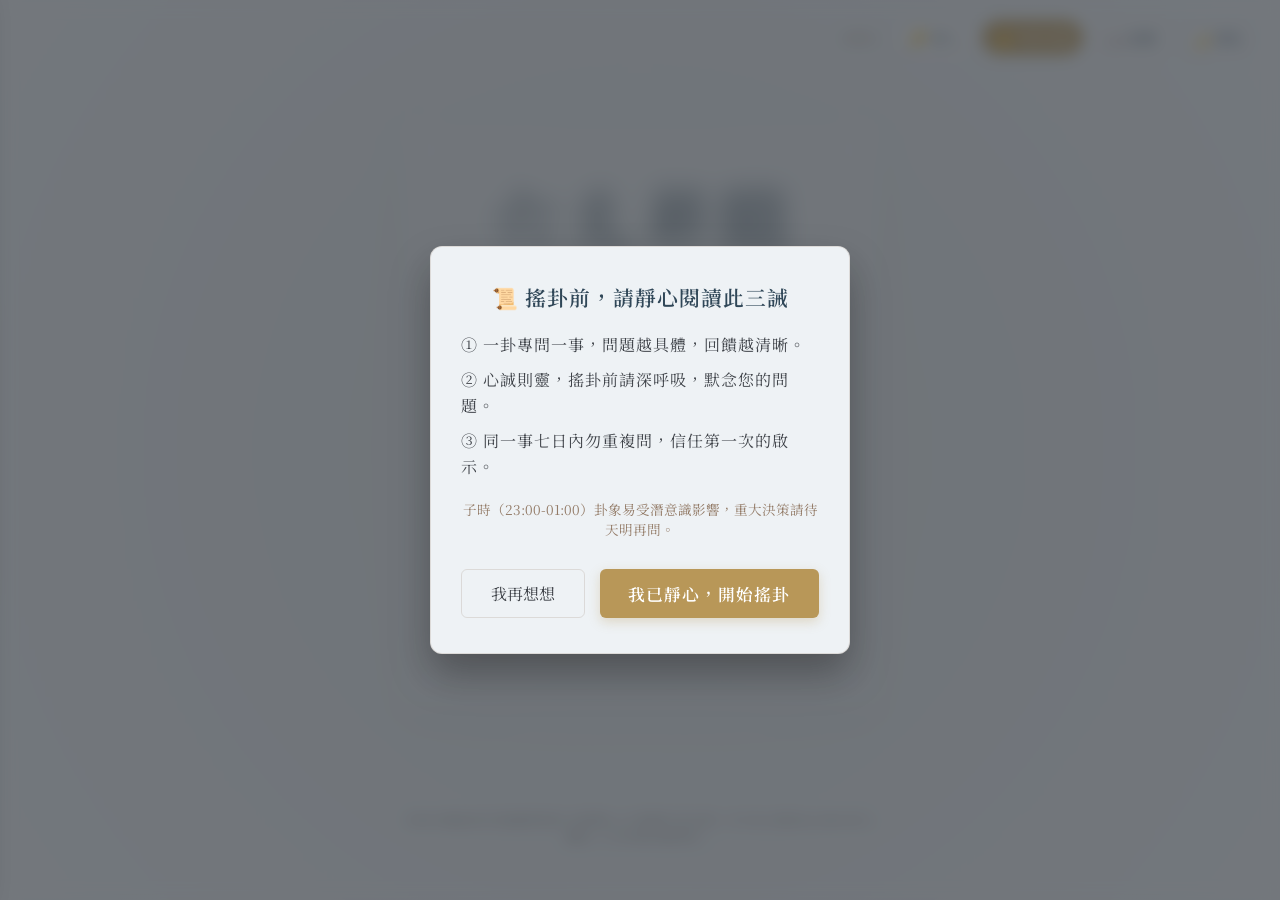
==== divination_ui/index.html @ 66a1ff20 "Add files via upload" ====
<!DOCTYPE html>
<html lang="zh-TW">
<head>
    <meta charset="UTF-8">
    <meta name="viewport" content="width=device-width, initial-scale=1.0">
    <title>六爻解籤</title>
    <link href="https://fonts.googleapis.com/css2?family=Ma+Shan+Zheng&family=Noto+Serif+TC:wght@300;400;600&display=swap" rel="stylesheet">
    <link rel="stylesheet" href="style.css">
</head>
<body>
    <div class="butterfly-bg"></div>

    <!-- 頂部功能列 -->
    <header class="top-nav">
        <span id="user-status-tag" style="font-size: 0.8rem; color: var(--text-sub); display: flex; align-items: center; margin-right: 5px;">未登入</span>
        <button id="btn-login" class="nav-icon-btn" style="background: var(--mode-card-bg);" title="帳號登入">🔑 登入</button>
        <button id="btn-vip-upgrade" class="nav-icon-btn" style="background: #b89758; color: #fff; border-color: #b89758;" title="VIP 升級">👑 VIP方案</button>
        <button id="btn-history-toggle" class="nav-icon-btn" title="歷史紀錄">📖 紀錄</button>
        <button id="btn-theme-toggle" class="nav-icon-btn" title="切換深色模式">🌙 深色</button>
    </header>

    <!-- 登入 / 綁定 Email 彈窗 -->
    <div id="login-modal" class="modal-overlay" style="display: none;">
        <div class="modal-box" style="max-width: 380px; text-align: left;">
            <div style="display: flex; justify-content: space-between; align-items: center; margin-bottom: 15px;">
                <h3 class="modal-title" style="margin: 0; font-size: 1.1rem;">🔑 帳號登入與綁定</h3>
                <button id="btn-close-login" class="close-btn" style="font-size: 1.2rem; cursor: pointer;">✕</button>
            </div>
            <p style="font-size: 0.85rem; color: var(--text-sub); margin-bottom: 15px; line-height: 1.5;">
                輸入您的 Email 綁定帳號，即可跨裝置保留您的 VIP 權限與歷史紀錄。
            </p>
            <input type="email" id="user-email-input" class="question-input" placeholder="請輸入您的 Email" style="font-size: 1rem; margin-bottom: 20px; text-align: left;">
            <button id="btn-submit-login" class="cast-btn" style="width: 100%; background: #304758; color: #fff; font-size: 1rem; padding: 10px;">確認綁定登入</button>
        </div>
    </div>

    <!-- 歷史紀錄側邊抽屜 -->
    <div id="history-drawer" class="history-drawer">
        <div class="drawer-header">
            <h3>📜 歷史卦象紀錄</h3>
            <button id="btn-close-drawer" class="close-btn">✕</button>
        </div>
        <p id="history-tier-hint" style="font-size: 0.8rem; color: var(--text-sub); margin-bottom: 12px; padding: 0 5px;"></p>
        <div id="history-list" class="drawer-content"></div>
    </div>

    <!-- 歷史紀錄詳情彈窗 -->
    <div id="history-modal" class="modal-overlay" style="display: none;">
        <div class="modal-box" style="text-align: left;">
            <h3 id="modal-h-title" class="modal-title" style="text-align: center; margin-bottom: 15px;"></h3>
            <p id="modal-h-time" style="font-size: 0.85rem; color: var(--text-sub); margin-bottom: 15px; text-align: center;"></p>
            <div id="modal-h-content" style="font-size: 0.95rem; line-height: 1.6; margin-bottom: 20px; max-height: 40vh; overflow-y: auto; background: var(--mode-card-bg); padding: 12px; border-radius: 8px;"></div>
            <div style="display: flex; gap: 10px;">
                <button id="modal-h-copy" class="cast-btn" style="flex: 1; font-size: 0.9rem; padding: 10px;">📋 複製報告</button>
                <button id="modal-h-close" class="cast-btn" style="flex: 1; font-size: 0.9rem; padding: 10px; background: #8b2626; border-color: #8b2626; color: #fff;">關閉</button>
            </div>
        </div>
    </div>

    <!-- VIP 方案訂閱彈窗 -->
    <div id="vip-modal" class="modal-overlay" style="display: none;">
        <div class="modal-box" style="max-width: 480px; text-align: left;">
            <div style="display: flex; justify-content: space-between; align-items: center; margin-bottom: 15px;">
                <h2 class="modal-title" style="margin: 0;">👑 解鎖六爻 VIP 尊榮權益</h2>
                <button id="btn-close-vip" class="close-btn" style="font-size: 1.2rem; cursor: pointer;">✕</button>
            </div>
            <p style="font-size: 0.85rem; color: var(--text-sub); margin-bottom: 15px; line-height: 1.5;">
                升級 VIP，解鎖無限次數、專業銅錢納甲法、30日完整歷史與進階 500 字 AI 深度引導。
            </p>
            <div style="display: flex; flex-direction: column; gap: 10px; margin-bottom: 20px;">
                <div class="vip-plan-card" data-plan="day" style="background: var(--mode-card-bg); border: 1px solid var(--border-color); padding: 12px 15px; border-radius: 8px; cursor: pointer; transition: all 0.3s;">
                    <div style="display: flex; justify-content: space-between; font-weight: 600; color: var(--text-dark); margin-bottom: 2px;">
                        <span>單日體驗 VIP</span><span>NT$ 30 / 天</span>
                    </div>
                    <p style="font-size: 0.75rem; color: var(--text-sub);">適合想嘗鮮、急用一次的人</p>
                </div>
                <div class="vip-plan-card" data-plan="month" style="background: var(--mode-card-bg); border: 1px solid var(--border-color); padding: 12px 15px; border-radius: 8px; cursor: pointer; transition: all 0.3s;">
                    <div style="display: flex; justify-content: space-between; font-weight: 600; color: var(--text-dark); margin-bottom: 2px;">
                        <span>月訂閱 VIP</span><span>NT$ 99 / 月</span>
                    </div>
                    <p style="font-size: 0.75rem; color: var(--text-sub);">彈性靈活，隨時可取消</p>
                </div>
                <div class="vip-plan-card selected" data-plan="year" style="background: rgba(184, 151, 88, 0.1); border: 1px solid #b89758; padding: 12px 15px; border-radius: 8px; cursor: pointer; transition: all 0.3s;">
                    <div style="display: flex; justify-content: space-between; font-weight: 600; color: #b89758; margin-bottom: 2px;">
                        <span>年度 VIP ⭐ 最熱門</span><span>NT$ 299 / 年</span>
                    </div>
                    <p style="font-size: 0.75rem; color: var(--text-sub);">平均一天不到 1 塊錢，超高性價比</p>
                </div>
                <div class="vip-plan-card" data-plan="forever" style="background: rgba(139, 38, 38, 0.08); border: 1px solid #8b2626; padding: 12px 15px; border-radius: 8px; cursor: pointer; transition: all 0.3s;">
                    <div style="display: flex; justify-content: space-between; font-weight: 600; color: #8b2626; margin-bottom: 2px;">
                        <span>永久買斷 VIP 🔥 限量早鳥</span><span>NT$ 599 (終身)</span>
                    </div>
                    <p style="font-size: 0.75rem; color: var(--text-sub);">限時早鳥價，一個月後調漲為 NT$ 999</p>
                </div>
            </div>
            <button id="btn-simulate-buy" class="cast-btn" style="width: 100%; background: #b89758; border-color: #b89758; color: #fff; font-size: 1rem; padding: 12px;">確認訂閱所選方案 (模擬付款)</button>
        </div>
    </div>

    <!-- 儀式感三誡彈窗 -->
    <div id="rules-modal" class="modal-overlay">
        <div class="modal-box">
            <h2 class="modal-title">📜 搖卦前，請靜心閱讀此三誡</h2>
            <ul class="modal-rules">
                <li>① 一卦專問一事，問題越具體，回饋越清晰。</li>
                <li>② 心誠則靈，搖卦前請深呼吸，默念您的問題。</li>
                <li>③ 同一事七日內勿重複問，信任第一次的啟示。</li>
            </ul>
            <p class="modal-hint">子時（23:00-01:00）卦象易受潛意識影響，重大決策請待天明再問。</p>
            <div class="modal-actions">
                <button id="reject-btn" class="btn-reject">我再想想</button>
                <button id="agree-btn" class="btn-agree">我已靜心，開始搖卦</button>
            </div>
        </div>
    </div>

    <!-- 主內容區塊 -->
    <div class="container blur-mode" id="main-container">
        <header class="main-header">
            <h1 class="calligraphy-title" id="dev-trigger" title="點擊 5 下切換開發者/VIP模式">六爻解籤</h1>
            <p class="subtitle">莊周夢蝶，心誠則靈</p>
        </header>

        <!-- 步驟一：選擇起卦模式 -->
        <div id="step-mode" class="step-section">
            <h2 class="section-title">請選擇起卦方式</h2>
            <div class="mode-cards">
                <div class="mode-card" id="card-time">
                    <div class="mode-icon">🕐</div>
                    <h3>時間起卦</h3>
                    <p>簡易快占<br>問大方向與整體運勢</p>
                </div>
                <div class="mode-card" id="card-coin">
                    <div class="mode-icon">🪙</div>
                    <h3>銅錢起卦 <span style="font-size: 0.75rem; color: #b89758; display: block; margin-top: 4px;">👑 VIP限定</span></h3>
                    <p>傳統六爻<br>問具體決策與短期吉凶</p>
                </div>
            </div>
            <p id="daily-limit-hint" style="font-size: 0.85rem; color: var(--text-sub); margin-top: 25px; letter-spacing: 1px;"></p>
        </div>

        <!-- 步驟二：輸入問題 -->
        <div id="step-question" class="step-section" style="display: none;">
            <p id="mode-hint-text" class="mode-hint"></p>
            <input type="text" id="user-question" class="question-input" placeholder="例：「我想知道下個月轉職的整體狀態」" autocomplete="off">
            <p style="font-size: 0.8rem; color: var(--text-sub); margin-top: -25px; margin-bottom: 25px; letter-spacing: 1px;">
                💡 守則：一卦一問，請填寫今天最想釐清的一個具體情境。
            </p>
            <div style="display: flex; gap: 15px;">
                <button id="btn-back-to-mode" class="cast-btn" style="flex: 1; font-size: 1rem; padding: 10px;">返回上一步</button>
                <button id="confirm-btn" class="cast-btn" style="flex: 1.5; font-size: 1rem; padding: 10px;">靜心確認</button>
            </div>
        </div>

        <!-- 步驟三：起卦動畫與操作區 -->
        <div id="step-cast" class="step-section" style="display: none;">
            <p id="display-question" class="focused-question"></p>
            
            <main class="hexagram-display">
                <div class="yao"></div> 
                <div class="yao"></div> 
                <div class="yao"></div> 
                <div class="yao"></div> 
                <div class="yao"></div> 
                <div class="yao"></div> 
            </main>

            <div class="info-card">
                <div class="gua-result-box">
                    <div class="base-gua">
                        <h3 class="gua-type">本卦 (現況)</h3>
                        <h2 class="gua-name" id="base-name">運算中</h2>
                    </div>
                    <div class="changed-gua" id="changed-gua-box" style="display: none;">
                        <h3 class="gua-type">變卦 (發展)</h3>
                        <h2 class="gua-name" id="changed-name">-</h2>
                    </div>
                </div>
                <div class="gua-desc" id="gua-desc">萬物皆有定數,請靜待啟示...</div>
            </div>

            <footer id="dynamic-footer">
                <button id="cast-btn" class="cast-btn" style="display: none;">誠心起卦</button>

                <div id="coin-method-selection" style="display: none; gap: 15px; justify-content: center; align-items: center;">
                    <button id="btn-manual-coin" class="cast-btn" style="padding: 10px 15px; font-size: 1rem;">自行擲實體硬幣</button>
                    <button id="btn-auto-coin" class="cast-btn" style="padding: 10px 15px; font-size: 1rem;">電腦誠心代擲</button>
                </div>

                <div id="manual-toss-controls" style="display: none; flex-direction: column; align-items: center; gap: 15px;">
                    <div class="coin-guide">
                        <h4>🪙 實體擲幣指南</h4>
                        <p>約定硬幣正面為「字」,背面為「人頭」。雙手合十搖晃後擲出：</p>
                        <ul>
                            <li><strong>兩頭一字</strong> ➔ 記為 靜態少陰 (- -)</li>
                            <li><strong>兩字一頭</strong> ➔ 記為 靜態少陽 (—)</li>
                            <li><strong>三個人頭</strong> ➔ 記為 動態老陰 (x)</li>
                            <li><strong>三個字</strong> ➔ 記為 動態老陽 (o)</li>
                        </ul>
                    </div>
                    <p id="manual-toss-status" class="mode-hint" style="margin-bottom: 0; color: #b89758; font-weight: 600;">請擲出硬幣,並記錄第 1 爻</p>
                    <div style="display: grid; grid-template-columns: 1fr 1fr; gap: 10px; width: 100%; max-width: 320px;">
                        <button id="btn-record-8" class="cast-btn" style="padding: 10px; font-size: 0.95rem;">少陰 (- -)<br><span style="font-size: 0.75rem; opacity: 0.8;">兩頭一字</span></button>
                        <button id="btn-record-7" class="cast-btn" style="padding: 10px; font-size: 0.95rem;">少陽 (—)<br><span style="font-size: 0.75rem; opacity: 0.8;">兩字一頭</span></button>
                        <button id="btn-record-6" class="cast-btn changing-btn" style="padding: 10px; font-size: 0.95rem;">老陰 (x) 動<br><span style="font-size: 0.75rem; opacity: 0.8;">三個人頭</span></button>
                        <button id="btn-record-9" class="cast-btn changing-btn" style="padding: 10px; font-size: 0.95rem;">老陽 (o) 動<br><span style="font-size: 0.75rem; opacity: 0.8;">三個字</span></button>
                    </div>
                </div>

                <div id="auto-toss-controls" style="display: none; flex-direction: column; align-items: center; gap: 15px;">
                    <p id="auto-toss-status" class="mode-hint" style="margin-bottom: 0; color: #b89758; font-weight: 600;">心無旁騖,點擊擲出爻象</p>
                    <button id="btn-auto-toss" class="cast-btn" style="border-color: #b89758; color: #b89758;">擲 第 1 爻</button>
                </div>

                <div style="display: flex; gap: 10px; justify-content: center; margin-top: 15px; width: 100%;">
                    <button id="btn-step-back" class="cast-btn" style="font-size: 1rem; padding: 10px 20px; display: none;">返回上一步</button>
                    <button id="btn-restart" class="cast-btn" style="font-size: 1rem; padding: 10px 20px; display: none;">再次叩問</button>
                </div>
            </footer>
        </div>
    </div>

    <div class="disclaimer-footer">
        本程式僅提供卦象編碼與提示詞模板,AI 解讀內容由第三方生成,請視為自我反思之輔助,人生抉擇回歸理性。
    </div>

    <script src="hexagrams.js"></script>
    <script src="script.js"></script>
</body>
</html>
---- divination_ui/style.css ----
:root {
    --bg-color: #eef2f5;
    --card-bg: rgba(238, 242, 245, 0.6);
    --text-main: #3f4349;
    --text-sub: #937b67;
    --text-dark: #304758;
    --border-color: rgba(147, 123, 103, 0.2);
    --mode-card-bg: rgba(255, 255, 255, 0.4);
    --yao-color: #304758;
    --modal-bg: #eef2f5;
}

[data-theme="dark"] {
    --bg-color: #121820;
    --card-bg: rgba(26, 34, 44, 0.7);
    --text-main: #d1d5db;
    --text-sub: #b89758;
    --text-dark: #e5e7eb;
    --border-color: rgba(184, 151, 88, 0.3);
    --mode-card-bg: rgba(30, 41, 59, 0.5);
    --yao-color: #e5e7eb;
    --modal-bg: #1a222c;
}

* { margin: 0; padding: 0; box-sizing: border-box; }

body {
    background-color: var(--bg-color); color: var(--text-main); font-family: 'Noto Serif TC', serif; 
    min-height: 100vh; display: flex; flex-direction: column; align-items: center; position: relative;
    overflow-x: hidden; overflow-y: auto; padding: 40px 15px; 
    transition: background-color 0.4s ease, color 0.4s ease;
}

.butterfly-bg {
    position: fixed; top: 0; left: 0; width: 100%; height: 100%;
    background: radial-gradient(circle at 50% 50%, rgba(122, 152, 141, 0.15) 0%, rgba(48, 71, 88, 0.05) 50%, transparent 100%);
    background-size: cover; background-position: center; opacity: 0.8; z-index: -1; pointer-events: none;
}

.top-nav { position: absolute; top: 20px; right: 25px; display: flex; gap: 10px; z-index: 100; }
.nav-icon-btn {
    background: var(--card-bg); border: 1px solid var(--border-color); color: var(--text-dark);
    padding: 6px 12px; border-radius: 20px; font-family: 'Noto Serif TC', serif; font-size: 0.9rem; cursor: pointer;
    backdrop-filter: blur(5px); transition: all 0.3s;
}
.nav-icon-btn:hover { background: #7a988d; color: #fff; }

.history-drawer {
    position: fixed; top: 0; left: -320px; width: 300px; height: 100vh; background: var(--modal-bg);
    border-right: 1px solid var(--border-color); box-shadow: 5px 0 25px rgba(0,0,0,0.2);
    z-index: 10000; transition: left 0.4s ease; display: flex; flex-direction: column; padding: 20px;
}
.history-drawer.open { left: 0; }
.drawer-header { display: flex; justify-content: space-between; align-items: center; margin-bottom: 10px; border-bottom: 1px solid var(--border-color); padding-bottom: 10px; }
.drawer-header h3 { font-size: 1.1rem; color: var(--text-dark); letter-spacing: 1px; }
.close-btn { background: none; border: none; font-size: 1.2rem; cursor: pointer; color: var(--text-main); }
.drawer-content { flex: 1; overflow-y: auto; display: flex; flex-direction: column; gap: 12px; }

.history-item { 
    background: var(--mode-card-bg); padding: 12px; border-radius: 8px; border: 1px solid var(--border-color); 
    font-size: 0.9rem; text-align: left; cursor: pointer; transition: all 0.3s ease; 
}
.history-item:hover { border-color: #b89758; transform: translateX(3px); background: rgba(184, 151, 88, 0.1); }
.history-item .h-date { font-size: 0.75rem; color: var(--text-sub); margin-bottom: 4px; }
.history-item .h-q { font-weight: 600; color: var(--text-dark); margin-bottom: 4px; }
.history-item .h-gua { font-size: 0.85rem; color: #b89758; }

.vip-plan-card:hover { border-color: #b89758 !important; transform: translateY(-2px); box-shadow: 0 4px 12px rgba(184, 151, 88, 0.2); }
.vip-plan-card.selected { border: 2px solid #b89758 !important; background: rgba(184, 151, 88, 0.15) !important; }

.modal-overlay { position: fixed; top: 0; left: 0; width: 100vw; height: 100vh; background-color: rgba(63, 67, 73, 0.7); backdrop-filter: blur(8px); display: flex; justify-content: center; align-items: center; z-index: 9999; transition: opacity 0.5s ease; }
.modal-box { background: var(--modal-bg); width: 90%; max-width: 420px; padding: 35px 30px; border-radius: 12px; border: 1px solid var(--border-color); box-shadow: 0 20px 40px rgba(0, 0, 0, 0.3); text-align: center; max-height: 90vh; overflow-y: auto; color: var(--text-main); }
.modal-title { font-size: 1.3rem; color: var(--text-dark); margin-bottom: 20px; font-weight: 600; letter-spacing: 1px; }
.modal-rules { list-style: none; text-align: left; margin-bottom: 20px; }
.modal-rules li { font-size: 1rem; color: var(--text-main); line-height: 1.6; margin-bottom: 10px; letter-spacing: 1px; }
.modal-hint { font-size: 0.85rem; color: var(--text-sub); margin-bottom: 30px; }
.modal-actions { display: flex; justify-content: space-between; gap: 15px; }
.btn-reject { flex: 1; padding: 12px 0; background: transparent; border: 1px solid var(--border-color); color: var(--text-main); border-radius: 6px; font-family: 'Noto Serif TC', serif; font-size: 1rem; cursor: pointer; transition: all 0.3s; }
.btn-agree { flex: 1.8; padding: 12px 0; background: #b89758; border: none; color: #fff; border-radius: 6px; font-family: 'Noto Serif TC', serif; font-size: 1.05rem; font-weight: 600; letter-spacing: 1px; cursor: pointer; box-shadow: 0 4px 12px rgba(184, 151, 88, 0.3); transition: all 0.3s; }
.btn-agree:hover { background: #a68547; transform: translateY(-2px); }

.container { text-align: center; padding: 50px 40px; width: 100%; max-width: 480px; margin: auto; background: var(--card-bg); backdrop-filter: blur(10px); border: 1px solid var(--border-color); border-radius: 16px; box-shadow: 0 15px 35px rgba(63, 67, 73, 0.08); transition: filter 0.8s ease, opacity 0.8s ease, background 0.4s ease; z-index: 10; }
.blur-mode { filter: blur(10px); opacity: 0.5; pointer-events: none; user-select: none; }

header { margin-bottom: 40px; }
.calligraphy-title { font-family: 'Ma Shan Zheng', cursive; font-size: 4.5rem; color: var(--text-dark); letter-spacing: 4px; margin-bottom: 8px; text-shadow: 2px 2px 4px rgba(48, 71, 88, 0.1); cursor: pointer; user-select: none; }
.subtitle { font-size: 1.1rem; color: var(--text-sub); letter-spacing: 3px; }

.section-title { font-size: 1.2rem; color: var(--text-dark); margin-bottom: 25px; letter-spacing: 2px; }
.mode-cards { display: flex; gap: 20px; justify-content: center; margin-bottom: 10px; }
.mode-card { flex: 1; background: var(--mode-card-bg); border: 1px solid var(--border-color); border-radius: 12px; padding: 25px 15px; cursor: pointer; transition: all 0.3s ease; }
.mode-card:hover { background: rgba(122, 152, 141, 0.15); border-color: #7a988d; transform: translateY(-5px); box-shadow: 0 10px 20px rgba(122, 152, 141, 0.15); }
.mode-icon { font-size: 2.5rem; margin-bottom: 12px; }
.mode-card h3 { font-size: 1.15rem; color: var(--text-main); margin-bottom: 8px; letter-spacing: 1px; }
.mode-card p { font-size: 0.85rem; color: var(--text-sub); line-height: 1.5; }
.mode-hint { font-size: 0.95rem; color: var(--text-sub); margin-bottom: 25px; line-height: 1.6; letter-spacing: 1px; }

.question-input { width: 100%; background: transparent; border: none; border-bottom: 1px solid var(--text-sub); font-family: 'Noto Serif TC', serif; font-size: 1.2rem; color: var(--text-dark); padding: 10px 5px; margin-bottom: 35px; text-align: center; outline: none; transition: border-color 0.3s; }
.question-input::placeholder { color: var(--text-sub); opacity: 0.5; }
.question-input:focus { border-bottom-color: #7a988d; }
.focused-question { font-size: 1.15rem; color: var(--text-dark); font-weight: 600; margin-bottom: 25px; letter-spacing: 1px; }

.hexagram-display { display: flex; flex-direction: column; align-items: center; gap: 12px; margin-bottom: 35px; }
.yao { height: 8px; background-color: var(--yao-color); border-radius: 4px; opacity: 0; transform: translateY(20px); transition: all 0.5s ease; }
.yao.show { opacity: 1; transform: translateY(0); }
.yao.yang { width: 140px; }
.yao.yin { width: 140px; background: transparent; background-image: linear-gradient(to right, var(--yao-color) 44%, transparent 44%, transparent 56%, var(--yao-color) 56%); }
.yao.changing { background-color: #8b2626; box-shadow: 0 0 12px rgba(139, 38, 38, 0.4); }
.yao.yin.changing { background: transparent; background-image: linear-gradient(to right, #8b2626 44%, transparent 44%, transparent 56%, #8b2626 56%); }

.info-card { margin-bottom: 40px; opacity: 0; transition: opacity 1.5s ease; }
.info-card.show { opacity: 1; }

.gua-result-box { display: flex; justify-content: center; gap: 30px; margin-bottom: 20px; padding-bottom: 15px; border-bottom: 1px solid var(--border-color); }
.gua-type { font-size: 0.9rem; color: var(--text-sub); margin-bottom: 5px; letter-spacing: 2px; }
.gua-name { font-size: 1.8rem; color: var(--text-dark); letter-spacing: 2px; }
.gua-desc { font-size: 1.05rem; color: var(--text-main); line-height: 1.8; text-align: left; }

.cast-btn { font-family: 'Noto Serif TC', serif; font-size: 1.2rem; letter-spacing: 4px; padding: 14px 40px; background-color: transparent; color: var(--text-dark); border: 1px solid var(--text-dark); border-radius: 30px; cursor: pointer; transition: all 0.4s ease; }
.cast-btn:hover:not(:disabled) { background-color: #7a988d; color: #fff; border-color: #7a988d; box-shadow: 0 8px 20px rgba(122, 152, 141, 0.3); }
.changing-btn { border-color: #8b2626 !important; color: #8b2626 !important; }
.changing-btn:hover { background-color: #8b2626 !important; color: #fff !important; box-shadow: 0 8px 20px rgba(139, 38, 38, 0.3) !important; }

.disclaimer-footer { position: relative; margin-top: 20px; margin-bottom: 15px; width: 90%; max-width: 480px; text-align: center; font-size: 12px; color: #888; letter-spacing: 1px; }

.coin-guide { background: var(--mode-card-bg); border: 1px dashed var(--text-sub); border-radius: 8px; padding: 15px 20px; text-align: left; margin-bottom: 10px; width: 100%; max-width: 380px; }
.coin-guide h4 { font-size: 1rem; color: var(--text-dark); margin-bottom: 10px; text-align: center; letter-spacing: 2px; }
.coin-guide p { font-size: 0.9rem; color: var(--text-main); margin-bottom: 12px; line-height: 1.5; }
.coin-guide ul { list-style: none; font-size: 0.9rem; color: var(--text-sub); }
.coin-guide li { margin-bottom: 6px; letter-spacing: 1px; }
.coin-guide strong { color: #b89758; font-weight: 600; }

.breath-modal { position: fixed; top: 0; left: 0; width: 100vw; height: 100vh; background-color: rgba(48, 71, 88, 0.85); backdrop-filter: blur(10px); display: flex; flex-direction: column; justify-content: center; align-items: center; z-index: 9999; color: #eef2f5; font-family: 'Noto Serif TC', serif; animation: fadeIn 0.5s ease; }
.breath-circle { width: 120px; height: 120px; border: 2px solid #b89758; border-radius: 50%; display: flex; justify-content: center; align-items: center; font-size: 2.5rem; color: #b89758; margin-bottom: 20px; animation: breathing 3s infinite ease-in-out; }
@keyframes breathing { 0% { transform: scale(0.9); box-shadow: 0 0 0 rgba(184, 151, 88, 0); } 50% { transform: scale(1.15); box-shadow: 0 0 30px rgba(184, 151, 88, 0.4); } 100% { transform: scale(0.9); box-shadow: 0 0 0 rgba(184, 151, 88, 0); } }
.breath-text { font-size: 1.2rem; letter-spacing: 3px; color: #eef2f5; text-align: center; line-height: 1.8; }
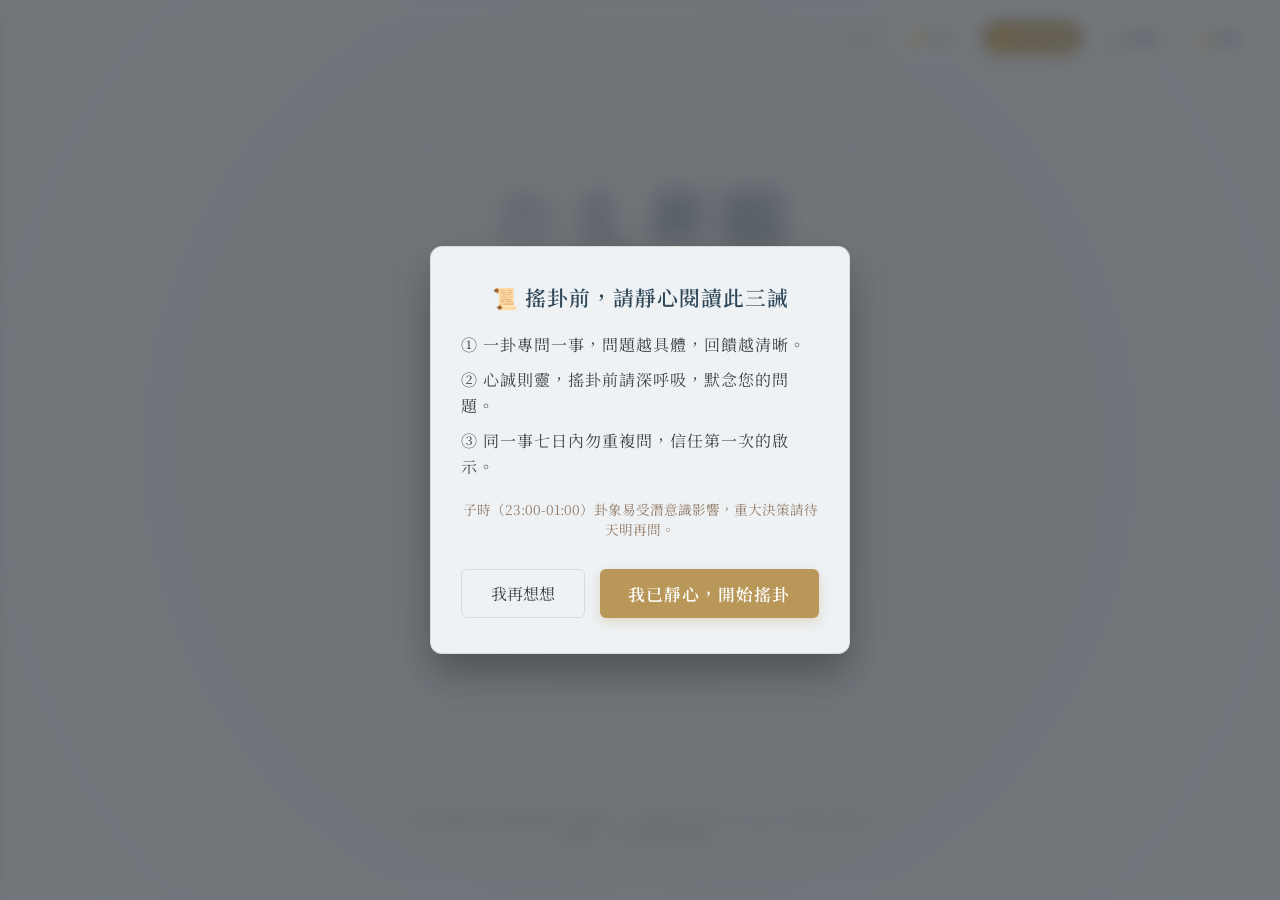
==== commit 71be080b: "Add files via upload" ====
--- a/divination_ui/index.html
+++ b/divination_ui/index.html
@@ -27,10 +27,64 @@
                 <button id="btn-close-login" class="close-btn" style="font-size: 1.2rem; cursor: pointer;">✕</button>
             </div>
             <p style="font-size: 0.85rem; color: var(--text-sub); margin-bottom: 15px; line-height: 1.5;">
-                輸入您的 Email 綁定帳號，即可跨裝置保留您的 VIP 權限與歷史紀錄。
+                輸入您的 Email 綁定帳號，以便接收 7 天到期提醒與續訂優惠。
             </p>
             <input type="email" id="user-email-input" class="question-input" placeholder="請輸入您的 Email" style="font-size: 1rem; margin-bottom: 20px; text-align: left;">
             <button id="btn-submit-login" class="cast-btn" style="width: 100%; background: #304758; color: #fff; font-size: 1rem; padding: 10px;">確認綁定登入</button>
+        </div>
+    </div>
+
+    <!-- 到期前 7 天續訂優惠提醒彈窗 (模擬 Email 通知) -->
+    <div id="renewal-modal" class="modal-overlay" style="display: none;">
+        <div class="modal-box" style="max-width: 420px; text-align: center;">
+            <h3 class="modal-title" style="color: #b89758;">📩 【Email 到期提醒通知】</h3>
+            <p id="renewal-msg" style="font-size: 0.95rem; color: var(--text-main); line-height: 1.7; margin-bottom: 20px; text-align: left; background: var(--mode-card-bg); padding: 15px; border-radius: 8px;"></p>
+            <div style="display: flex; gap: 10px;">
+                <button id="btn-apply-discount" class="cast-btn" style="flex: 1.5; background: #b89758; color: #fff; font-size: 0.95px; padding: 10px;">⚡ 領取 8 折續訂優惠</button>
+                <button id="btn-close-renewal" class="cast-btn" style="flex: 1; font-size: 0.95px; padding: 10px;">稍後再說</button>
+            </div>
+        </div>
+    </div>
+
+    <!-- VIP 方案訂閱彈窗 (含綠界/藍新測試金流與免責聲明) -->
+    <div id="vip-modal" class="modal-overlay" style="display: none;">
+        <div class="modal-box" style="max-width: 480px; text-align: left;">
+            <div style="display: flex; justify-content: space-between; align-items: center; margin-bottom: 15px;">
+                <h2 class="modal-title" style="margin: 0;">👑 解鎖六爻 VIP 尊榮權益</h2>
+                <button id="btn-close-vip" class="close-btn" style="font-size: 1.2rem; cursor: pointer;">✕</button>
+            </div>
+            <p style="font-size: 0.85rem; color: var(--text-sub); margin-bottom: 15px; line-height: 1.5;">
+                支援綠界 ECPay / 藍新 NewebPay 測試金流，安全加密交易。
+            </p>
+            <div style="display: flex; flex-direction: column; gap: 10px; margin-bottom: 15px;">
+                <div class="vip-plan-card" data-plan="day" style="background: var(--mode-card-bg); border: 1px solid var(--border-color); padding: 12px 15px; border-radius: 8px; cursor: pointer; transition: all 0.3s;">
+                    <div style="display: flex; justify-content: space-between; font-weight: 600; color: var(--text-dark); margin-bottom: 2px;">
+                        <span>單日體驗 VIP</span><span>NT$ 30 / 天</span>
+                    </div>
+                </div>
+                <div class="vip-plan-card" data-plan="month" style="background: var(--mode-card-bg); border: 1px solid var(--border-color); padding: 12px 15px; border-radius: 8px; cursor: pointer; transition: all 0.3s;">
+                    <div style="display: flex; justify-content: space-between; font-weight: 600; color: var(--text-dark); margin-bottom: 2px;">
+                        <span>月訂閱 VIP</span><span>NT$ 99 / 月 (享自動續訂 8 折優惠)</span>
+                    </div>
+                </div>
+                <div class="vip-plan-card selected" data-plan="year" style="background: rgba(184, 151, 88, 0.1); border: 1px solid #b89758; padding: 12px 15px; border-radius: 8px; cursor: pointer; transition: all 0.3s;">
+                    <div style="display: flex; justify-content: space-between; font-weight: 600; color: #b89758; margin-bottom: 2px;">
+                        <span>年度 VIP ⭐ 最熱門</span><span>NT$ 299 / 年</span>
+                    </div>
+                </div>
+                <div class="vip-plan-card" data-plan="forever" style="background: rgba(139, 38, 38, 0.08); border: 1px solid #8b2626; padding: 12px 15px; border-radius: 8px; cursor: pointer; transition: all 0.3s;">
+                    <div style="display: flex; justify-content: space-between; font-weight: 600; color: #8b2626; margin-bottom: 2px;">
+                        <span>永久買斷 VIP 🔥 限量早鳥</span><span>NT$ 599 (終身)</span>
+                    </div>
+                </div>
+            </div>
+
+            <!-- 法律免責條款 -->
+            <div style="font-size: 0.72rem; color: var(--text-sub); line-height: 1.4; margin-bottom: 15px; background: rgba(0,0,0,0.03); padding: 8px; border-radius: 4px;">
+                ⚠️ <strong>服務條款聲明：</strong>永久方案（Lifetime）係指本服務營運期間內有效。若遇不可抗力之因素停止營運，本服務將不予退費，請同意後再行購買。
+            </div>
+
+            <button id="btn-ecpay-pay" class="cast-btn" style="width: 100%; background: #b89758; border-color: #b89758; color: #fff; font-size: 1rem; padding: 12px;">💳 前往綠界 / 藍新測試金流付款</button>
         </div>
     </div>
 
@@ -54,46 +108,6 @@
                 <button id="modal-h-copy" class="cast-btn" style="flex: 1; font-size: 0.9rem; padding: 10px;">📋 複製報告</button>
                 <button id="modal-h-close" class="cast-btn" style="flex: 1; font-size: 0.9rem; padding: 10px; background: #8b2626; border-color: #8b2626; color: #fff;">關閉</button>
             </div>
-        </div>
-    </div>
-
-    <!-- VIP 方案訂閱彈窗 -->
-    <div id="vip-modal" class="modal-overlay" style="display: none;">
-        <div class="modal-box" style="max-width: 480px; text-align: left;">
-            <div style="display: flex; justify-content: space-between; align-items: center; margin-bottom: 15px;">
-                <h2 class="modal-title" style="margin: 0;">👑 解鎖六爻 VIP 尊榮權益</h2>
-                <button id="btn-close-vip" class="close-btn" style="font-size: 1.2rem; cursor: pointer;">✕</button>
-            </div>
-            <p style="font-size: 0.85rem; color: var(--text-sub); margin-bottom: 15px; line-height: 1.5;">
-                升級 VIP，解鎖無限次數、專業銅錢納甲法、30日完整歷史與進階 500 字 AI 深度引導。
-            </p>
-            <div style="display: flex; flex-direction: column; gap: 10px; margin-bottom: 20px;">
-                <div class="vip-plan-card" data-plan="day" style="background: var(--mode-card-bg); border: 1px solid var(--border-color); padding: 12px 15px; border-radius: 8px; cursor: pointer; transition: all 0.3s;">
-                    <div style="display: flex; justify-content: space-between; font-weight: 600; color: var(--text-dark); margin-bottom: 2px;">
-                        <span>單日體驗 VIP</span><span>NT$ 30 / 天</span>
-                    </div>
-                    <p style="font-size: 0.75rem; color: var(--text-sub);">適合想嘗鮮、急用一次的人</p>
-                </div>
-                <div class="vip-plan-card" data-plan="month" style="background: var(--mode-card-bg); border: 1px solid var(--border-color); padding: 12px 15px; border-radius: 8px; cursor: pointer; transition: all 0.3s;">
-                    <div style="display: flex; justify-content: space-between; font-weight: 600; color: var(--text-dark); margin-bottom: 2px;">
-                        <span>月訂閱 VIP</span><span>NT$ 99 / 月</span>
-                    </div>
-                    <p style="font-size: 0.75rem; color: var(--text-sub);">彈性靈活，隨時可取消</p>
-                </div>
-                <div class="vip-plan-card selected" data-plan="year" style="background: rgba(184, 151, 88, 0.1); border: 1px solid #b89758; padding: 12px 15px; border-radius: 8px; cursor: pointer; transition: all 0.3s;">
-                    <div style="display: flex; justify-content: space-between; font-weight: 600; color: #b89758; margin-bottom: 2px;">
-                        <span>年度 VIP ⭐ 最熱門</span><span>NT$ 299 / 年</span>
-                    </div>
-                    <p style="font-size: 0.75rem; color: var(--text-sub);">平均一天不到 1 塊錢，超高性價比</p>
-                </div>
-                <div class="vip-plan-card" data-plan="forever" style="background: rgba(139, 38, 38, 0.08); border: 1px solid #8b2626; padding: 12px 15px; border-radius: 8px; cursor: pointer; transition: all 0.3s;">
-                    <div style="display: flex; justify-content: space-between; font-weight: 600; color: #8b2626; margin-bottom: 2px;">
-                        <span>永久買斷 VIP 🔥 限量早鳥</span><span>NT$ 599 (終身)</span>
-                    </div>
-                    <p style="font-size: 0.75rem; color: var(--text-sub);">限時早鳥價，一個月後調漲為 NT$ 999</p>
-                </div>
-            </div>
-            <button id="btn-simulate-buy" class="cast-btn" style="width: 100%; background: #b89758; border-color: #b89758; color: #fff; font-size: 1rem; padding: 12px;">確認訂閱所選方案 (模擬付款)</button>
         </div>
     </div>
 
@@ -176,7 +190,7 @@
                         <h2 class="gua-name" id="changed-name">-</h2>
                     </div>
                 </div>
-                <div class="gua-desc" id="gua-desc">萬物皆有定數,請靜待啟示...</div>
+                <div class="gua-desc" id="gua-desc">萬物皆有定數，請靜待啟示...</div>
             </div>
 
             <footer id="dynamic-footer">
@@ -190,7 +204,7 @@
                 <div id="manual-toss-controls" style="display: none; flex-direction: column; align-items: center; gap: 15px;">
                     <div class="coin-guide">
                         <h4>🪙 實體擲幣指南</h4>
-                        <p>約定硬幣正面為「字」,背面為「人頭」。雙手合十搖晃後擲出：</p>
+                        <p>約定硬幣正面為「字」，背面為「人頭」。雙手合十搖晃後擲出：</p>
                         <ul>
                             <li><strong>兩頭一字</strong> ➔ 記為 靜態少陰 (- -)</li>
                             <li><strong>兩字一頭</strong> ➔ 記為 靜態少陽 (—)</li>
@@ -198,7 +212,7 @@
                             <li><strong>三個字</strong> ➔ 記為 動態老陽 (o)</li>
                         </ul>
                     </div>
-                    <p id="manual-toss-status" class="mode-hint" style="margin-bottom: 0; color: #b89758; font-weight: 600;">請擲出硬幣,並記錄第 1 爻</p>
+                    <p id="manual-toss-status" class="mode-hint" style="margin-bottom: 0; color: #b89758; font-weight: 600;">請擲出硬幣，並記錄第 1 爻</p>
                     <div style="display: grid; grid-template-columns: 1fr 1fr; gap: 10px; width: 100%; max-width: 320px;">
                         <button id="btn-record-8" class="cast-btn" style="padding: 10px; font-size: 0.95rem;">少陰 (- -)<br><span style="font-size: 0.75rem; opacity: 0.8;">兩頭一字</span></button>
                         <button id="btn-record-7" class="cast-btn" style="padding: 10px; font-size: 0.95rem;">少陽 (—)<br><span style="font-size: 0.75rem; opacity: 0.8;">兩字一頭</span></button>
@@ -208,7 +222,7 @@
                 </div>
 
                 <div id="auto-toss-controls" style="display: none; flex-direction: column; align-items: center; gap: 15px;">
-                    <p id="auto-toss-status" class="mode-hint" style="margin-bottom: 0; color: #b89758; font-weight: 600;">心無旁騖,點擊擲出爻象</p>
+                    <p id="auto-toss-status" class="mode-hint" style="margin-bottom: 0; color: #b89758; font-weight: 600;">心無旁騖，點擊擲出爻象</p>
                     <button id="btn-auto-toss" class="cast-btn" style="border-color: #b89758; color: #b89758;">擲 第 1 爻</button>
                 </div>
 
@@ -221,7 +235,7 @@
     </div>
 
     <div class="disclaimer-footer">
-        本程式僅提供卦象編碼與提示詞模板,AI 解讀內容由第三方生成,請視為自我反思之輔助,人生抉擇回歸理性。
+        本程式僅提供卦象編碼與提示詞模板，AI 解讀內容由第三方生成，請視為自我反思之輔助，人生抉擇回歸理性。
     </div>
 
     <script src="hexagrams.js"></script>
